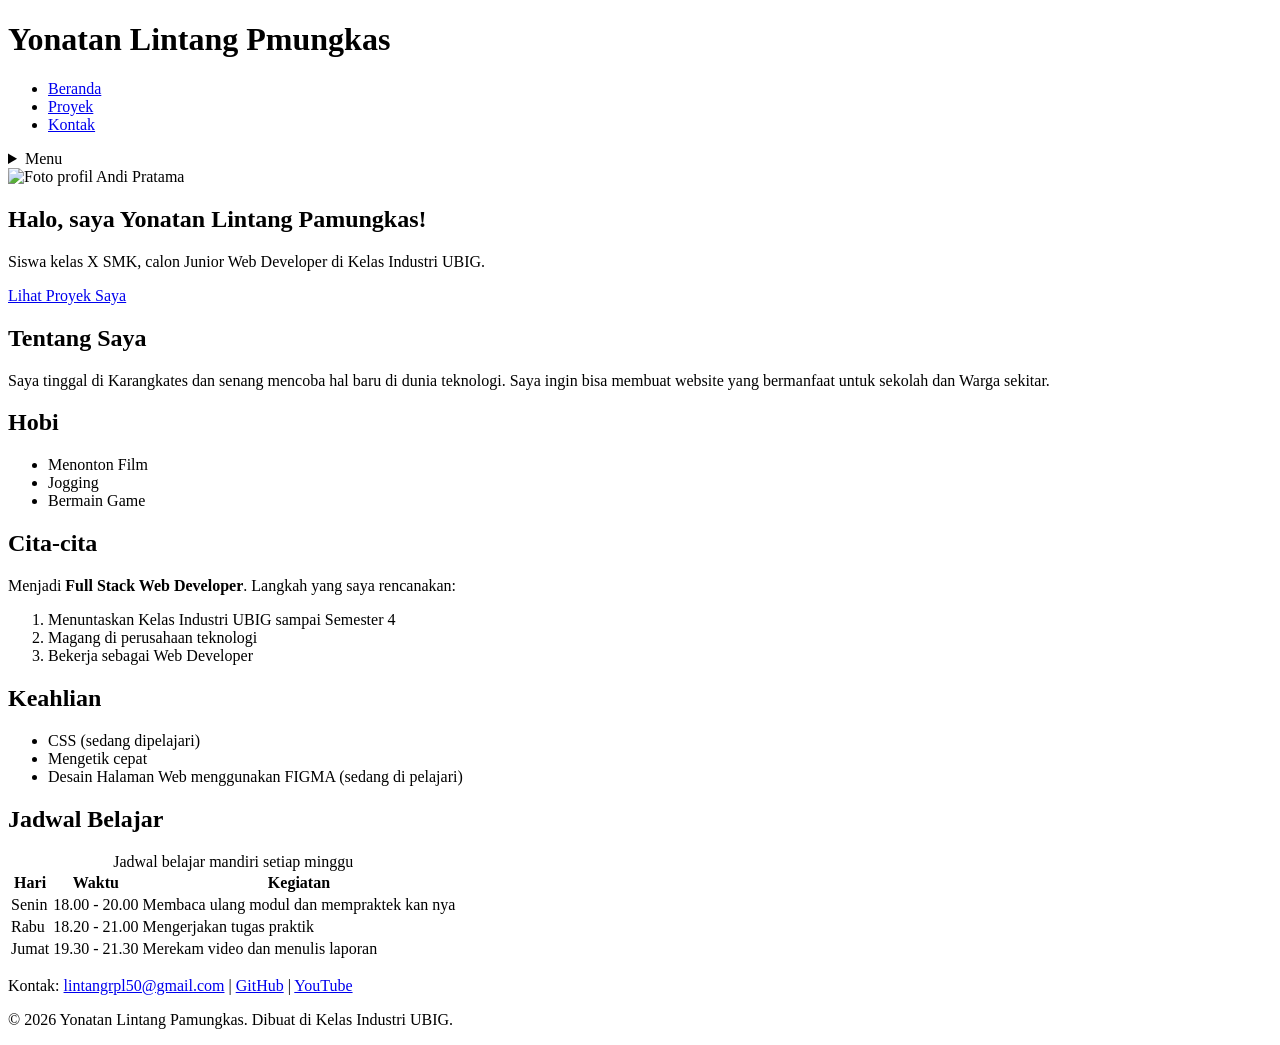
==== index.html @ 73628438 "feat:menambahkan html pertama" ====
<!DOCTYPE html>
<html lang="id">
<head>
  <meta charset="UTF-8">
  <meta name="viewport" content="width=device-width, initial-scale=1.0">
  <title>Andi Pratama | Beranda</title>
  <link rel="preconnect" href="https://fonts.googleapis.com">
  <link rel="preconnect" href="https://fonts.gstatic.com" crossorigin>
  <link href="https://fonts.googleapis.com/css2?family=Inter:wght@400;600&family=Poppins:wght@600;700&display=swap" rel="stylesheet">
  <link rel="stylesheet" href="css/style.css">
</head>
<body>
  <header>
    <div class="container navbar">
      <h1>Yonatan  Lintang Pmungkas</h1>
      <nav class="menu-laptop">
        <ul>
          <li><a href="index.html">Beranda</a></li>
          <li><a href="proyek.html">Proyek</a></li>
          <li><a href="kontak.html">Kontak</a></li>
        </ul>
      </nav>
      <!-- Tantangan: menu ponsel yang bisa dibuka-tutup -->
      <details class="menu-ponsel">
        <summary>Menu</summary>
        <nav>
          <ul>
            <li><a href="index.html">Beranda</a></li>
            <li><a href="proyek.html">Proyek</a></li>
            <li><a href="kontak.html">Kontak</a></li>
          </ul>
        </nav>
      </details>
    </div>
  </header>

  <main>
    <div class="container">
      <section class="hero">
        <img src="img/foto-profil.png" alt="Foto profil Andi Pratama" width="180">
        <div>
          <h2>Halo, saya Yonatan Lintang Pamungkas!</h2>
          <p>Siswa kelas X SMK, calon Junior Web Developer di Kelas Industri UBIG.</p>
          <a href="proyek.html" class="tombol">Lihat Proyek Saya</a>
        </div>
      </section>

      <section class="kartu">
        <h2>Tentang Saya</h2>
        <p>Saya tinggal di Karangkates dan senang mencoba hal baru di dunia teknologi. Saya ingin bisa membuat website yang bermanfaat untuk sekolah dan Warga sekitar.</p>
      </section>

      <div class="daftar-kartu">
        <section class="kartu">
          <h2>Hobi</h2>
          <ul>
            <li>Menonton Film</li>
            <li>Jogging</li>
            <li>Bermain Game</li>
          </ul>
        </section>

        <section class="kartu">
          <h2>Cita-cita</h2>
          <p>Menjadi <strong>Full Stack Web Developer</strong>. Langkah yang saya rencanakan:</p>
          <ol>
            <li>Menuntaskan Kelas Industri UBIG sampai Semester 4</li>
            <li>Magang di perusahaan teknologi</li>
            <li>Bekerja sebagai Web Developer</li>
          </ol>
        </section>

        <section class="kartu">
          <h2>Keahlian</h2>
          <ul>
            <li>CSS (sedang dipelajari)</li>
            <li>Mengetik cepat</li>
            <li>Desain Halaman Web menggunakan FIGMA (sedang di pelajari)</li>
          </ul>
        </section>
      </div>

      <section class="kartu">
        <h2>Jadwal Belajar</h2>
        <table>
          <caption>Jadwal belajar mandiri setiap minggu</caption>
          <thead>
            <tr>
              <th>Hari</th>
              <th>Waktu</th>
              <th>Kegiatan</th>
            </tr>
          </thead>
          <tbody>
            <tr>
              <td>Senin</td>
              <td>18.00 - 20.00</td>
              <td>Membaca ulang modul dan mempraktek kan nya</td>
            </tr>
            <tr>
              <td>Rabu</td>
              <td>18.20 - 21.00</td>
              <td>Mengerjakan tugas praktik</td>
            </tr>
            <tr>
              <td>Jumat</td>
              <td>19.30 - 21.30</td>
              <td>Merekam video dan menulis laporan</td>
            </tr>
          </tbody>
        </table>
      </section>
    </div>
  </main>

  <footer>
    <p>Kontak: <a href="mailto:andi.pratama@example.com">lintangrpl50@gmail.com</a> |
      <a href="https://github.com/" target="_blank">GitHub</a> |
      <a href="https://www.youtube.com/" target="_blank">YouTube</a></p>
    <p>&copy; 2026 Yonatan Lintang Pamungkas. Dibuat di Kelas Industri UBIG.</p>
  </footer>
</body>
</html>
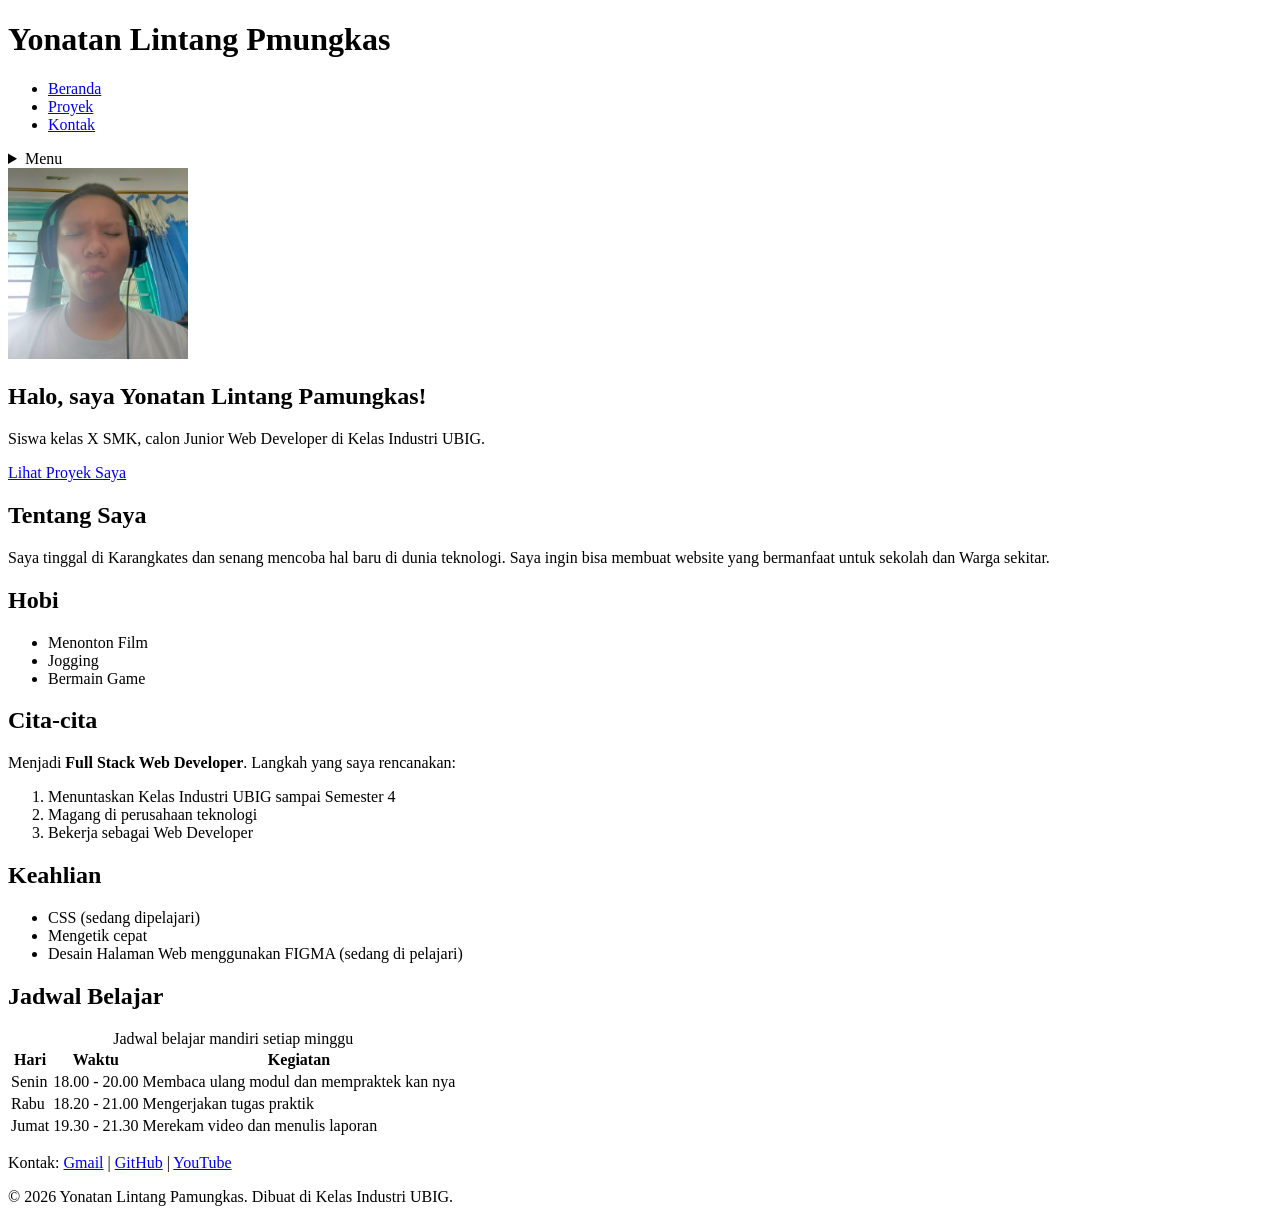
==== commit fed65a55: "menambahkan link ke github dan mengganti nama readme.md" ====
--- a/index.html
+++ b/index.html
@@ -114,8 +114,8 @@
   </main>
 
   <footer>
-    <p>Kontak: <a href="mailto:andi.pratama@example.com">lintangrpl50@gmail.com</a> |
-      <a href="https://github.com/" target="_blank">GitHub</a> |
+    <p>Kontak: <a href="mailto:lintangrpl50@gmail.com">Gmail</a> |
+      <a href="https://github.com/lintangrpl50" target="_blank">GitHub</a> |
       <a href="https://www.youtube.com/" target="_blank">YouTube</a></p>
     <p>&copy; 2026 Yonatan Lintang Pamungkas. Dibuat di Kelas Industri UBIG.</p>
   </footer>
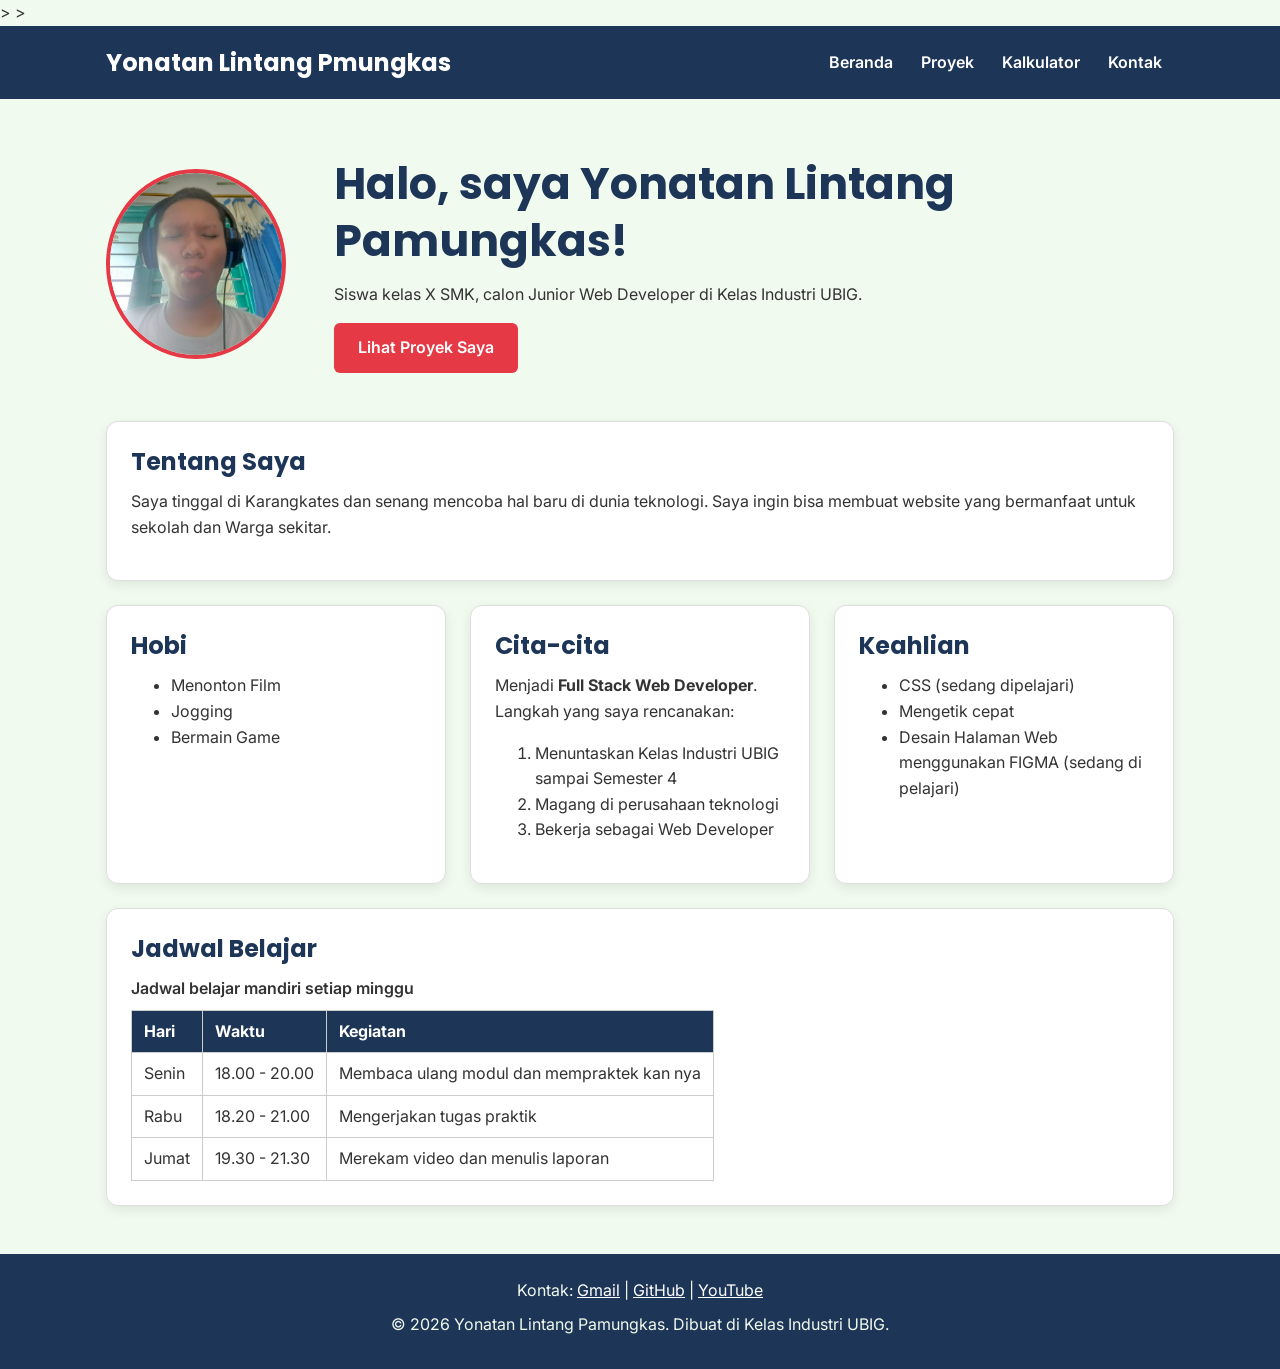
==== commit 2bd96813: "feat:menambahkan latihan.js,dan kalkulator" ====
--- a/index.html
+++ b/index.html
@@ -3,11 +3,13 @@
 <head>
   <meta charset="UTF-8">
   <meta name="viewport" content="width=device-width, initial-scale=1.0">
-  <title>Andi Pratama | Beranda</title>
+  <title>YONATAN lINTANG PAMUNGKAS | Beranda</title>
   <link rel="preconnect" href="https://fonts.googleapis.com">
   <link rel="preconnect" href="https://fonts.gstatic.com" crossorigin>
   <link href="https://fonts.googleapis.com/css2?family=Inter:wght@400;600&family=Poppins:wght@600;700&display=swap" rel="stylesheet">
   <link rel="stylesheet" href="css/style.css">
+  <script src="js/main.js" defer></script>>
+  <script src="js/latihan.js" defer></script>>
 </head>
 <body>
   <header>
@@ -17,6 +19,7 @@
         <ul>
           <li><a href="index.html">Beranda</a></li>
           <li><a href="proyek.html">Proyek</a></li>
+          <li><a href="kalkulator.html">Kalkulator</a></li>
           <li><a href="kontak.html">Kontak</a></li>
         </ul>
       </nav>
@@ -27,6 +30,7 @@
           <ul>
             <li><a href="index.html">Beranda</a></li>
             <li><a href="proyek.html">Proyek</a></li>
+            <li><a href="kalkulator.html">Kalkulator</a></li>
             <li><a href="kontak.html">Kontak</a></li>
           </ul>
         </nav>
@@ -37,7 +41,7 @@
   <main>
     <div class="container">
       <section class="hero">
-        <img src="img/foto-profil.png" alt="Foto profil Andi Pratama" width="180">
+        <img src="img/foto-profil.png" alt="Foto profil Yonatan Lintang Pamungkas" width="180">
         <div>
           <h2>Halo, saya Yonatan Lintang Pamungkas!</h2>
           <p>Siswa kelas X SMK, calon Junior Web Developer di Kelas Industri UBIG.</p>
--- a/css/style.css
+++ b/css/style.css
@@ -0,0 +1,283 @@
+/* Gaya portofolio Andi Pratama
+   Palet: #1D3557 (utama), #E63946 (aksen), #F1FAEE (latar)
+   Huruf: Poppins (judul), Inter (isi)
+   Tata letak: mobile first, titik ubah 768px (tablet) dan 1024px (laptop) */
+
+/* 1. Reset */
+* {
+  box-sizing: border-box;
+  margin: 0;
+}
+
+img {
+  max-width: 100%;
+  height: auto;
+}
+
+body {
+  font-family: "Inter", Arial, sans-serif;
+  font-size: 1rem;
+  line-height: 1.6;
+  color: #333333;
+  background-color: #F1FAEE;
+}
+
+h1, h2, h3 {
+  font-family: "Poppins", Arial, sans-serif;
+  color: #1D3557;
+  line-height: 1.3;
+}
+
+h2 {
+  margin-bottom: 0.75rem;
+}
+
+p, ul, ol {
+  margin-bottom: 1rem;
+}
+
+a {
+  color: #E63946;
+}
+
+.container {
+  max-width: 1100px;
+  margin: 0 auto;
+  padding: 0 1rem;
+}
+
+header {
+  background-color: #1D3557;
+  color: #FFFFFF;
+  padding: 1rem 0;
+}
+
+header h1 {
+  color: #FFFFFF;
+  font-size: 1.5rem;
+}
+
+.navbar {
+  display: flex;
+  flex-wrap: wrap;
+  justify-content: space-between;
+  align-items: center;
+  gap: 0.5rem;
+}
+
+nav ul {
+  display: flex;
+  gap: 0.25rem;
+  padding: 0;
+  margin: 0;
+  list-style: none;
+}
+
+nav a {
+  display: inline-block;
+  padding: 0.5rem 0.75rem;
+  border-radius: 6px;
+  color: #FFFFFF;
+  font-weight: 600;
+  text-decoration: none;
+}
+
+.menu-laptop {
+  display: none;
+}
+
+.menu-ponsel summary {
+  padding: 0.5rem 0.75rem;
+  border: 1px solid #FFFFFF;
+  border-radius: 6px;
+  font-weight: 600;
+  cursor: pointer;
+}
+
+.menu-ponsel ul {
+  flex-direction: column;
+  margin-top: 0.5rem;
+}
+
+main {
+  padding: 1.5rem 0;
+}
+
+.hero {
+  display: flex;
+  flex-direction: column;
+  align-items: center;
+  gap: 1.5rem;
+  padding: 1rem 0 2rem;
+  text-align: center;
+}
+
+.hero img {
+  border: 4px solid #E63946;
+  border-radius: 50%;
+}
+
+.hero h2 {
+  font-size: 2rem;
+}
+
+.tombol {
+  display: inline-block;
+  padding: 0.75rem 1.5rem;
+  border-radius: 6px;
+  background-color: #E63946;
+  color: #FFFFFF;
+  font-weight: 600;
+  text-decoration: none;
+}
+
+.kartu {
+  background-color: #FFFFFF;
+  padding: 1rem;
+  margin-bottom: 1.5rem;
+  border: 1px solid #DDDDDD;
+  border-radius: 12px;
+  box-shadow: 0 4px 12px rgba(0, 0, 0, 0.08);
+}
+
+.daftar-kartu {
+  display: flex;
+  flex-wrap: wrap;
+  gap: 1.5rem;
+  margin-bottom: 1.5rem;
+}
+
+.daftar-kartu .kartu {
+  flex: 1 1 280px;
+  margin-bottom: 0;
+}
+
+article img {
+  border-radius: 8px;
+  border: 1px solid #DDDDDD;
+}
+
+table {
+  border-collapse: collapse;
+}
+
+caption {
+  font-weight: 600;
+  text-align: left;
+  margin-bottom: 0.5rem;
+}
+
+th, td {
+  border: 1px solid #CCCCCC;
+  padding: 0.5rem 0.75rem;
+  text-align: left;
+}
+
+th {
+  background-color: #1D3557;
+  color: #FFFFFF;
+}
+
+label {
+  font-weight: 600;
+}
+
+input, select, textarea {
+  width: 100%;
+  max-width: 22rem;
+  padding: 0.6rem;
+  margin-top: 0.25rem;
+  border: 1px solid #CCCCCC;
+  border-radius: 6px;
+  font-family: inherit;
+  font-size: 1rem;
+}
+
+button {
+  padding: 0.75rem 1.5rem;
+  border: none;
+  border-radius: 6px;
+  background-color: #E63946;
+  color: #FFFFFF;
+  font-family: inherit;
+  font-size: 1rem;
+  font-weight: 600;
+  cursor: pointer;
+}
+
+footer {
+  background-color: #1D3557;
+  color: #F1FAEE;
+  text-align: center;
+  padding: 1.5rem;
+  padding-bottom: auto;
+}
+
+footer p {
+  margin-bottom: 0.5rem;
+}
+
+footer a {
+  color: #FFFFFF;
+}
+
+@media (min-width: 768px) {
+  .menu-laptop {
+    display: block;
+  }
+
+  .menu-ponsel {
+    display: none;
+  }
+
+  .hero {
+    flex-direction: row;
+    padding: 2rem 0 3rem;
+    text-align: left;
+  }
+
+  .kartu {
+    padding: 1.5rem;
+  }
+}
+
+@media (min-width: 1024px) {
+  main {
+    padding: 2.5rem 0;
+  }
+
+  .hero {
+    gap: 3rem;
+  }
+
+  .hero h2 {
+    font-size: 2.75rem;
+  }
+}
+
+
+.form-nilai {
+  display: flex;
+  flex-direction: column;
+  gap: 1rem;
+  margin-bottom: 1rem;
+}
+
+
+.isian {
+  display: flex;
+  flex-direction: column;
+}
+
+
+body {
+
+  min-height: 100vh;
+  display: flex;
+  flex-direction: column;
+}
+
+main {
+  flex: 1;
+  padding: 1.5rem 0;
+}
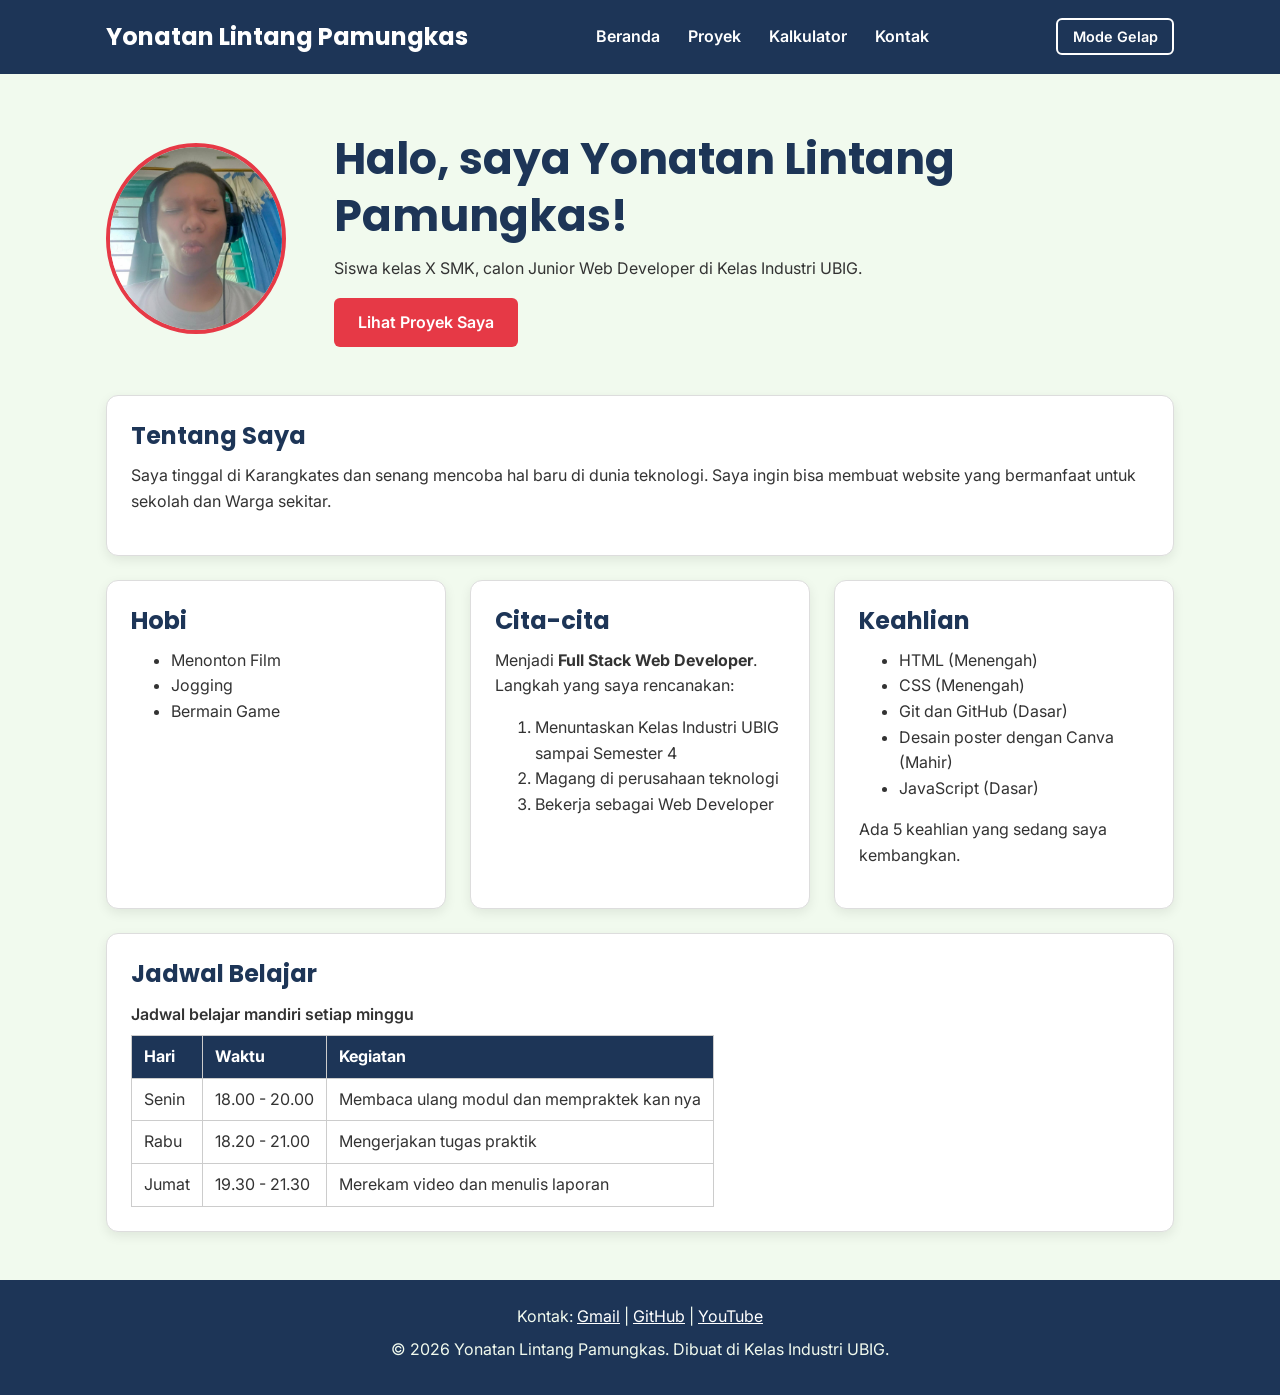
==== commit 885da1a4: "feat:menambahkan event terang gelap dan filtering" ====
--- a/index.html
+++ b/index.html
@@ -3,18 +3,19 @@
 <head>
   <meta charset="UTF-8">
   <meta name="viewport" content="width=device-width, initial-scale=1.0">
-  <title>YONATAN lINTANG PAMUNGKAS | Beranda</title>
+  <title>Yonatan Lintang Pamungkas | Beranda</title>
   <link rel="preconnect" href="https://fonts.googleapis.com">
   <link rel="preconnect" href="https://fonts.gstatic.com" crossorigin>
   <link href="https://fonts.googleapis.com/css2?family=Inter:wght@400;600&family=Poppins:wght@600;700&display=swap" rel="stylesheet">
   <link rel="stylesheet" href="css/style.css">
-  <script src="js/main.js" defer></script>>
-  <script src="js/latihan.js" defer></script>>
+  <script src="js/main.js" defer></script>
+  <script src="js/latihan.js" defer></script>
+  <script src="js/logika.js" defer></script>
 </head>
 <body>
   <header>
     <div class="container navbar">
-      <h1>Yonatan  Lintang Pmungkas</h1>
+      <h1>Yonatan Lintang Pamungkas</h1>
       <nav class="menu-laptop">
         <ul>
           <li><a href="index.html">Beranda</a></li>
@@ -35,6 +36,7 @@
           </ul>
         </nav>
       </details>
+       <button type="button" id="tombol-tema" class="tombol-tema">Mode Gelap</button>
     </div>
   </header>
 
@@ -76,11 +78,8 @@
 
         <section class="kartu">
           <h2>Keahlian</h2>
-          <ul>
-            <li>CSS (sedang dipelajari)</li>
-            <li>Mengetik cepat</li>
-            <li>Desain Halaman Web menggunakan FIGMA (sedang di pelajari)</li>
-          </ul>
+          <ul id="daftar-skill"></ul>
+          <p id="jumlah-skill"></p>
         </section>
       </div>
 
@@ -124,4 +123,4 @@
     <p>&copy; 2026 Yonatan Lintang Pamungkas. Dibuat di Kelas Industri UBIG.</p>
   </footer>
 </body>
-</html>
+</html>
--- a/css/style.css
+++ b/css/style.css
@@ -14,17 +14,31 @@
   height: auto;
 }
 
+/* 2. Dasar halaman: warna dan huruf */
+:root {
+  --warna-utama: #1D3557;
+  --warna-judul: #1D3557;
+  --warna-aksen: #E63946;
+  --warna-tautan: #E63946;
+  --warna-latar: #F1FAEE;
+  --warna-teks: #333333;
+  --warna-kartu: #FFFFFF;
+  --warna-garis: #DDDDDD;
+}
+
 body {
   font-family: "Inter", Arial, sans-serif;
   font-size: 1rem;
   line-height: 1.6;
-  color: #333333;
-  background-color: #F1FAEE;
-}
-
-h1, h2, h3 {
+  color: var(--warna-teks);
+  background-color: var(--warna-latar);
+}
+
+h1,
+h2,
+h3 {
   font-family: "Poppins", Arial, sans-serif;
-  color: #1D3557;
+  color: var(--warna-judul);
   line-height: 1.3;
 }
 
@@ -32,12 +46,14 @@
   margin-bottom: 0.75rem;
 }
 
-p, ul, ol {
+p,
+ul,
+ol {
   margin-bottom: 1rem;
 }
 
 a {
-  color: #E63946;
+  color: var(--warna-tautan);
 }
 
 .container {
@@ -113,7 +129,7 @@
 }
 
 .hero img {
-  border: 4px solid #E63946;
+  border: 4px solid var(--warna-aksen);
   border-radius: 50%;
 }
 
@@ -125,17 +141,17 @@
   display: inline-block;
   padding: 0.75rem 1.5rem;
   border-radius: 6px;
-  background-color: #E63946;
+  background-color: var(--warna-aksen);
   color: #FFFFFF;
   font-weight: 600;
   text-decoration: none;
 }
 
 .kartu {
-  background-color: #FFFFFF;
+  background-color: var(--warna-kartu);
   padding: 1rem;
   margin-bottom: 1.5rem;
-  border: 1px solid #DDDDDD;
+  border: 1px solid var(--warna-garis);
   border-radius: 12px;
   box-shadow: 0 4px 12px rgba(0, 0, 0, 0.08);
 }
@@ -154,7 +170,7 @@
 
 article img {
   border-radius: 8px;
-  border: 1px solid #DDDDDD;
+  border: 1px solid var(--warna-garis);
 }
 
 table {
@@ -167,7 +183,8 @@
   margin-bottom: 0.5rem;
 }
 
-th, td {
+th,
+td {
   border: 1px solid #CCCCCC;
   padding: 0.5rem 0.75rem;
   text-align: left;
@@ -182,22 +199,26 @@
   font-weight: 600;
 }
 
-input, select, textarea {
+input,
+select,
+textarea {
   width: 100%;
   max-width: 22rem;
   padding: 0.6rem;
   margin-top: 0.25rem;
-  border: 1px solid #CCCCCC;
+  border: 1px solid var(--warna-garis);
   border-radius: 6px;
   font-family: inherit;
   font-size: 1rem;
+  background-color: var(--warna-kartu);
+  color: var(--warna-teks);
 }
 
 button {
   padding: 0.75rem 1.5rem;
   border: none;
   border-radius: 6px;
-  background-color: #E63946;
+  background-color: var(--warna-aksen);
   color: #FFFFFF;
   font-family: inherit;
   font-size: 1rem;
@@ -206,11 +227,10 @@
 }
 
 footer {
-  background-color: #1D3557;
+  background-color: var(--warna-utama);
   color: #F1FAEE;
   text-align: center;
   padding: 1.5rem;
-  padding-bottom: auto;
 }
 
 footer p {
@@ -280,4 +300,84 @@
 main {
   flex: 1;
   padding: 1.5rem 0;
+}
+
+.filter {
+  display: flex;
+  flex-wrap: wrap;
+  gap: 0.5rem;
+  margin-bottom: 1rem;
+}
+
+.tombol-filter {
+  padding: 0.5rem 1rem;
+  border: 2px solid var(--warna-garis);
+  background-color: var(--warna-kartu);
+  color: var(--warna-judul);
+}
+
+.label {
+  display: inline-block;
+  padding: 0.1rem 0.6rem;
+  margin-bottom: 0.5rem;
+  border-radius: 999px;
+  background-color: var(--warna-latar);
+  color: var(--warna-judul);
+  font-size: 0.85rem;
+  font-weight: 600;
+}
+
+.tombol-filter.aktif {
+  background-color: var(--warna-aksen);
+  border-color: var(--warna-aksen);
+  color: #FFFFFF;
+}
+
+/* 10. Tombol tema, filter, dan label kategori */
+.tombol-tema {
+  padding: 0.5rem 0.9rem;
+  border: 2px solid #FFFFFF;
+  background-color: transparent;
+  font-size: 0.9rem;
+}
+
+.filter {
+  display: flex;
+  flex-wrap: wrap;
+  gap: 0.5rem;
+  margin-bottom: 1rem;
+}
+
+.tombol-filter {
+  padding: 0.5rem 1rem;
+  border: 2px solid var(--warna-garis);
+  background-color: var(--warna-kartu);
+  color: var(--warna-judul);
+}
+
+.label {
+  display: inline-block;
+  padding: 0.1rem 0.6rem;
+  margin-bottom: 0.5rem;
+  border-radius: 999px;
+  background-color: var(--warna-latar);
+  color: var(--warna-judul);
+  font-size: 0.85rem;
+  font-weight: 600;
+}
+
+.keterangan {
+  font-size: 0.875rem;
+}
+
+/* 11. Tema gelap: isi variabel diganti saat body memiliki class
+gelap */
+body.gelap {
+  --warna-utama: #0B1526;
+  --warna-judul: #A8DADC;
+  --warna-tautan: #FF8A8A;
+  --warna-latar: #121A24;
+  --warna-teks: #E3E8EE;
+  --warna-kartu: #1C2836;
+  --warna-garis: #34465A;
 }
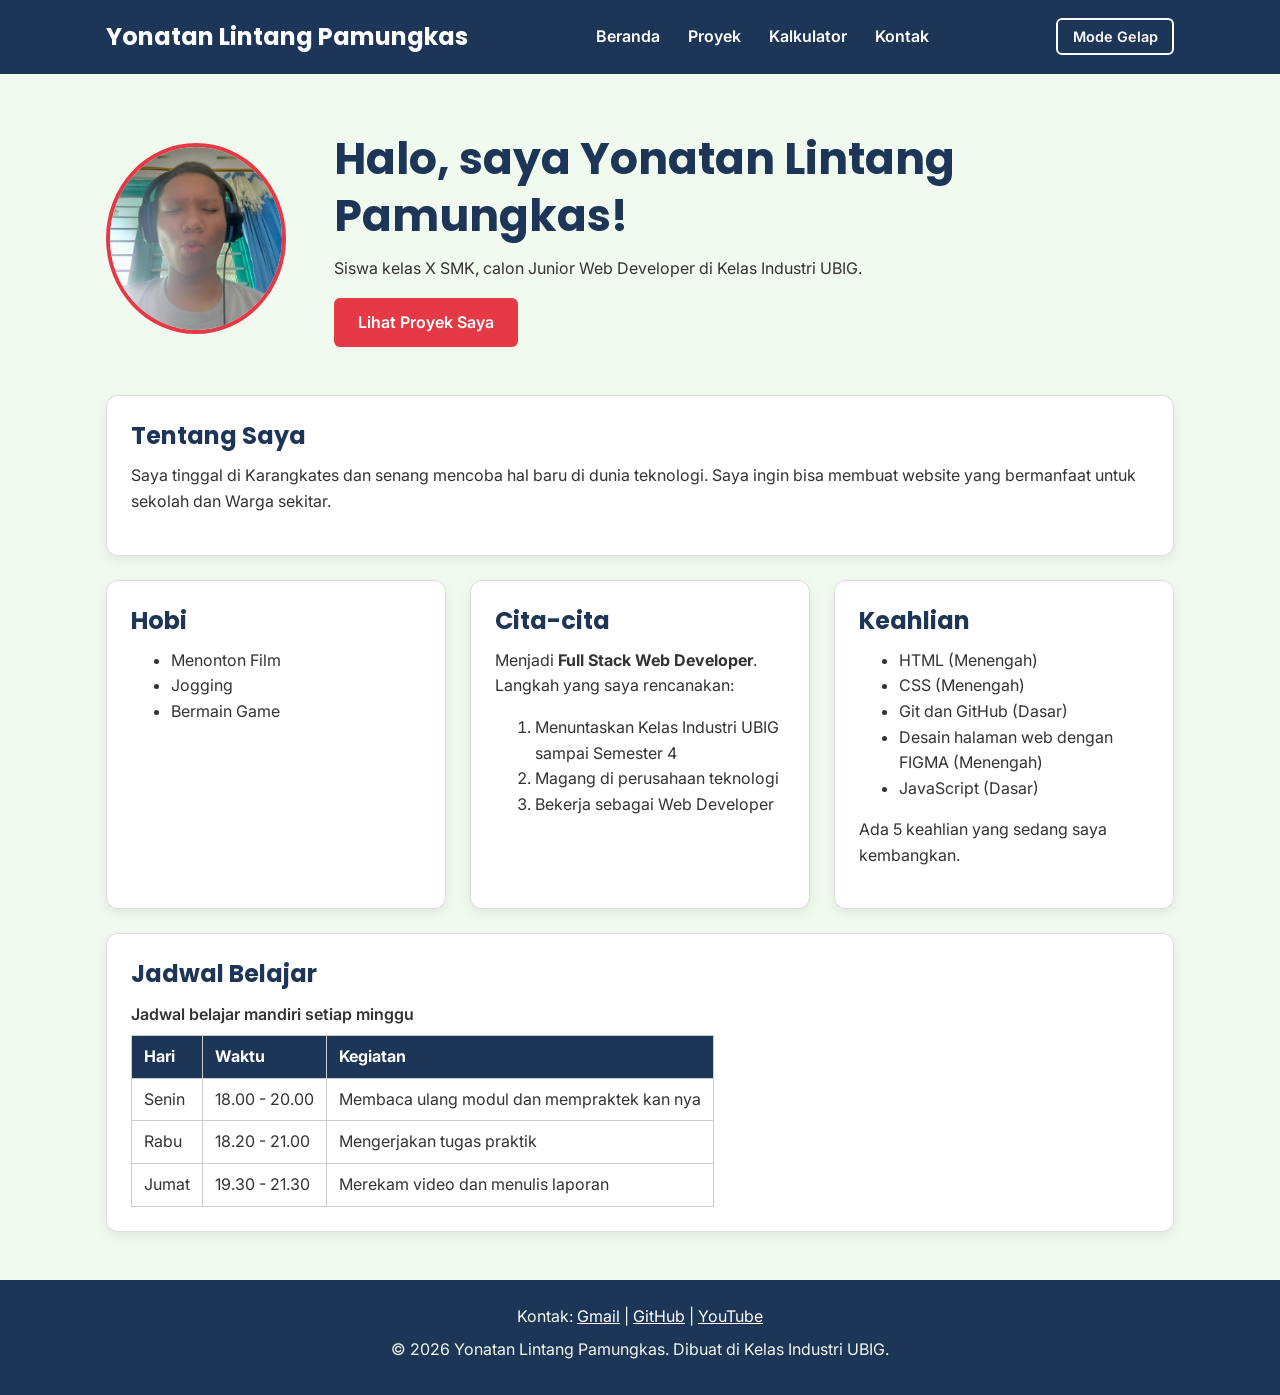
==== commit f4a73511: "feat:memperbaiki code menurut issue yang di berikan" ====
--- a/index.html
+++ b/index.html
@@ -1,17 +1,18 @@
 <!DOCTYPE html>
 <html lang="id">
+
 <head>
   <meta charset="UTF-8">
   <meta name="viewport" content="width=device-width, initial-scale=1.0">
   <title>Yonatan Lintang Pamungkas | Beranda</title>
   <link rel="preconnect" href="https://fonts.googleapis.com">
   <link rel="preconnect" href="https://fonts.gstatic.com" crossorigin>
-  <link href="https://fonts.googleapis.com/css2?family=Inter:wght@400;600&family=Poppins:wght@600;700&display=swap" rel="stylesheet">
+  <link href="https://fonts.googleapis.com/css2?family=Inter:wght@400;600&family=Poppins:wght@600;700&display=swap"
+    rel="stylesheet">
   <link rel="stylesheet" href="css/style.css">
   <script src="js/main.js" defer></script>
-  <script src="js/latihan.js" defer></script>
-  <script src="js/logika.js" defer></script>
 </head>
+
 <body>
   <header>
     <div class="container navbar">
@@ -36,7 +37,7 @@
           </ul>
         </nav>
       </details>
-       <button type="button" id="tombol-tema" class="tombol-tema">Mode Gelap</button>
+      <button type="button" id="tombol-tema" class="tombol-tema">Mode Gelap</button>
     </div>
   </header>
 
@@ -53,7 +54,8 @@
 
       <section class="kartu">
         <h2>Tentang Saya</h2>
-        <p>Saya tinggal di Karangkates dan senang mencoba hal baru di dunia teknologi. Saya ingin bisa membuat website yang bermanfaat untuk sekolah dan Warga sekitar.</p>
+        <p>Saya tinggal di Karangkates dan senang mencoba hal baru di dunia teknologi. Saya ingin bisa membuat website
+          yang bermanfaat untuk sekolah dan Warga sekitar.</p>
       </section>
 
       <div class="daftar-kartu">
@@ -119,8 +121,10 @@
   <footer>
     <p>Kontak: <a href="mailto:lintangrpl50@gmail.com">Gmail</a> |
       <a href="https://github.com/lintangrpl50" target="_blank">GitHub</a> |
-      <a href="https://www.youtube.com/" target="_blank">YouTube</a></p>
+      <a href="https://www.youtube.com/" target="_blank">YouTube</a>
+    </p>
     <p>&copy; 2026 Yonatan Lintang Pamungkas. Dibuat di Kelas Industri UBIG.</p>
   </footer>
 </body>
+
 </html>
--- a/css/style.css
+++ b/css/style.css
@@ -224,6 +224,15 @@
   font-size: 1rem;
   font-weight: 600;
   cursor: pointer;
+}
+
+.hampir-penuh {
+  background-color: var(--warna-aksen);
+}
+
+.tombol-kedua {
+  background-color: var(--warna-garis);
+  color: var(--warna-judul);
 }
 
 footer {
